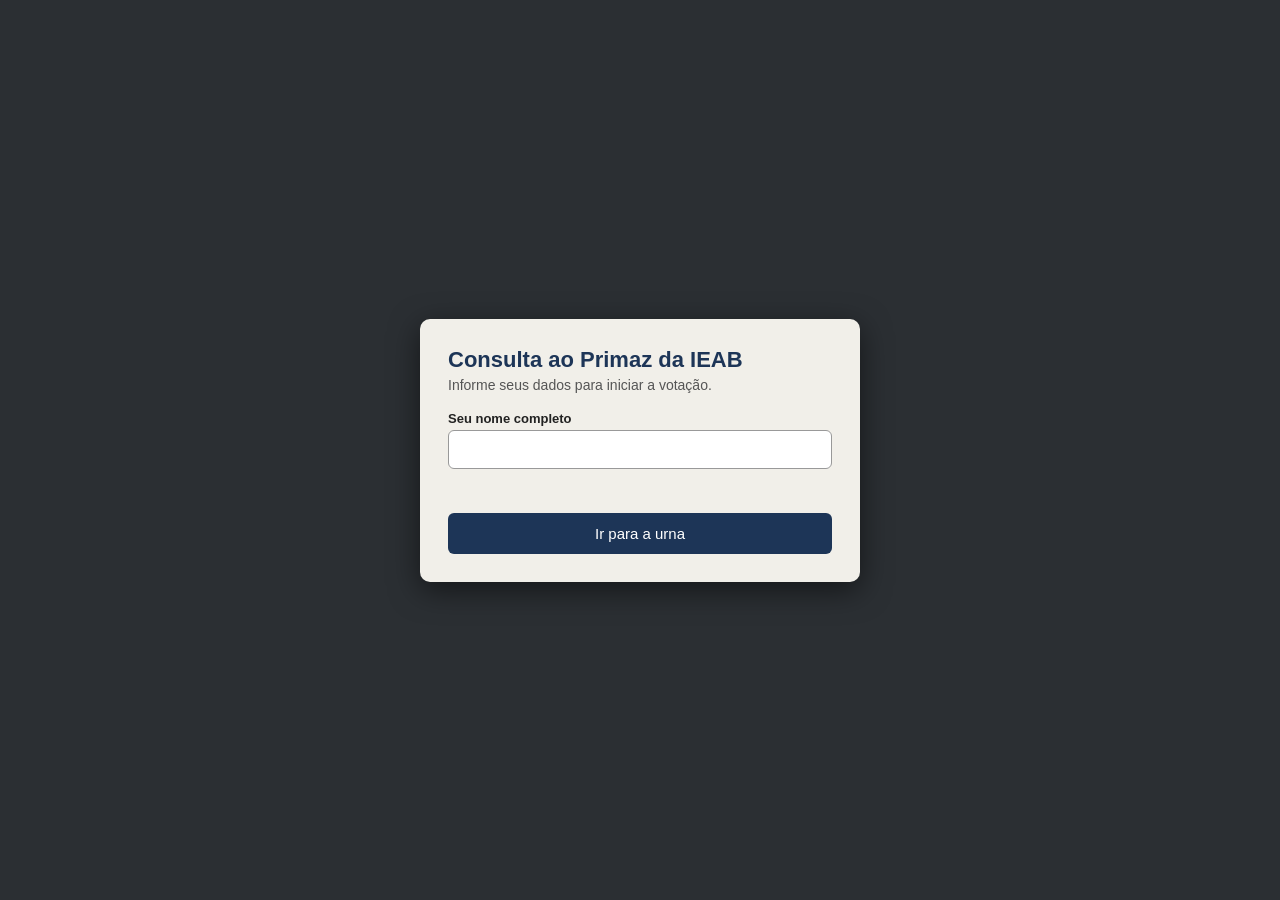
==== index.html @ d3afa5e3 "Add files via upload" ====
<!DOCTYPE html>
<html lang="pt-BR"><head><meta charset="utf-8"><meta name="viewport" content="width=device-width,initial-scale=1">
<title>Urna Eletrônica – Primaz da IEAB</title><link rel="stylesheet" href="style.css"></head>
<body>
<div class="card" id="ident">
  <h1>Consulta ao Primaz da IEAB</h1>
  <p>Informe seus dados para iniciar a votação.</p>
  <label for="nome">Seu nome completo</label><input id="nome" type="text" autocomplete="name">
  <div class="err" id="err"></div>
  <button class="btn" id="iniciar">Ir para a urna</button>
</div>

<div class="urna hidden" id="urna">
  <div class="tela" id="tela"></div>
  <div class="teclado">
    <div class="logo">URNA ELETRÔNICA · IEAB</div>
    <div class="keys" id="keys"></div>
    <div class="acoes">
      <button class="key branco" data-k="branco">BRANCO</button>
      <button class="key corrige" data-k="corrige">CORRIGE</button>
      <button class="key confirma" data-k="confirma">CONFIRMA</button>
    </div>
  </div>
</div>
<script src="config.js"></script><script src="storage.js"></script><script src="urna.js"></script>
</body></html>
---- style.css ----
*{box-sizing:border-box}
body{margin:0;font-family:Arial,Helvetica,sans-serif;background:#2b2f33;color:#222;min-height:100vh;display:flex;align-items:center;justify-content:center;padding:12px}
.hidden{display:none!important}
/* cartão de identificação */
.card{background:#f1efe9;border-radius:10px;padding:28px;max-width:440px;width:100%;box-shadow:0 8px 30px #0008}
.card h1{margin:0 0 4px;font-size:22px;color:#1d3557}.card p{margin:0 0 18px;color:#555;font-size:14px}
label{display:block;font-weight:bold;font-size:13px;margin:12px 0 4px}
input[type=text],input[type=password],select,input:not([type]){width:100%;padding:10px;border:1px solid #999;border-radius:6px;font-size:15px}
.btn{background:#1d3557;color:#fff;border:0;padding:12px 18px;border-radius:6px;font-size:15px;cursor:pointer;margin-top:18px;width:100%}
.btn:hover{background:#274a7a}.btn.sec{background:#777}.btn.red{background:#b3261e}.btn.sm{width:auto;margin:0;padding:6px 10px;font-size:13px}
.err{color:#b3261e;font-size:13px;margin-top:10px;min-height:16px}
/* urna */
.urna{display:flex;max-width:900px;width:100%;background:#d8d5cd;border-radius:14px;padding:18px;gap:18px;box-shadow:0 10px 40px #000a;border:3px solid #b9b5ab}
.tela{flex:1.6;background:#eef1ee;border:4px solid #555;border-radius:6px;padding:16px;min-height:420px;position:relative;display:flex;flex-direction:column}
.tela .topo{font-size:12px;color:#444;border-bottom:1px solid #aaa;padding-bottom:6px;margin-bottom:10px}
.tela .titulo{font-size:15px;font-weight:bold;margin-bottom:8px}
.tela .cargo{font-size:22px;font-weight:bold;text-align:center;margin:6px 0 14px;letter-spacing:1px}
.digitos{display:flex;gap:6px;align-items:center;margin:6px 0}
.digitos span{width:38px;height:48px;border:2px solid #222;font-size:30px;font-weight:bold;display:flex;align-items:center;justify-content:center;background:#fff}
.digitos span.cur{border-color:#c00}
.info{margin-top:10px;font-size:15px;line-height:1.45}.info b{font-size:17px}
.foto{position:absolute;right:16px;top:60px;width:110px;height:140px;border:2px solid #333;background:#ccd;object-fit:cover;display:flex;align-items:center;justify-content:center;font-size:36px;font-weight:bold;color:#456;overflow:hidden}
.foto img{width:100%;height:100%;object-fit:cover}
.foto small{position:absolute;bottom:0;left:0;right:0;background:#000a;color:#fff;font-size:10px;text-align:center;padding:2px}
.rodape{margin-top:auto;border-top:1px solid #aaa;padding-top:8px;font-size:12px;color:#333}
.aviso{font-size:20px;font-weight:bold;margin-top:12px}
.fim{font-size:90px;font-weight:bold;text-align:center;margin:auto;letter-spacing:6px}
.teclado{flex:1;background:#2a2a2a;border-radius:8px;padding:14px;display:flex;flex-direction:column}
.teclado .logo{color:#ddd;text-align:center;font-size:13px;margin-bottom:10px;letter-spacing:2px}
.keys{display:grid;grid-template-columns:repeat(3,1fr);gap:8px}
.key{background:#111;color:#fff;border:2px solid #444;border-radius:6px;font-size:22px;font-weight:bold;padding:14px 0;cursor:pointer}
.key:active{transform:translateY(2px)}.key.z{grid-column:2}
.acoes{display:grid;grid-template-columns:1fr 1fr 1.3fr;gap:8px;margin-top:14px}
.acoes .key{font-size:11px;padding:16px 2px}
.branco{background:#fff!important;color:#000!important}.corrige{background:#f4801f!important;color:#000!important}.confirma{background:#2e9e45!important;color:#000!important;font-size:12px!important}
@media(max-width:720px){.urna{flex-direction:column}.tela{min-height:380px}.foto{width:90px;height:115px}}
/* admin */
.admin{max-width:1000px;width:100%;background:#f1efe9;border-radius:10px;padding:22px;align-self:flex-start}
.admin h1{margin-top:0;color:#1d3557}.tabs{display:flex;gap:6px;margin:12px 0;flex-wrap:wrap}
.tabs button{padding:8px 14px;border:0;border-radius:6px;background:#ccc;cursor:pointer}.tabs button.on{background:#1d3557;color:#fff}
table{width:100%;border-collapse:collapse;font-size:14px;background:#fff}th,td{border:1px solid #ccc;padding:6px;text-align:left}th{background:#e3e6ea}
td input{padding:5px;font-size:13px;width:100%}
.bar{background:#1d3557;height:16px;border-radius:3px}
.row{display:flex;gap:8px;flex-wrap:wrap;margin:10px 0}.row .btn{width:auto;margin:0}
.thumb{width:36px;height:46px;object-fit:cover;vertical-align:middle;border:1px solid #999}
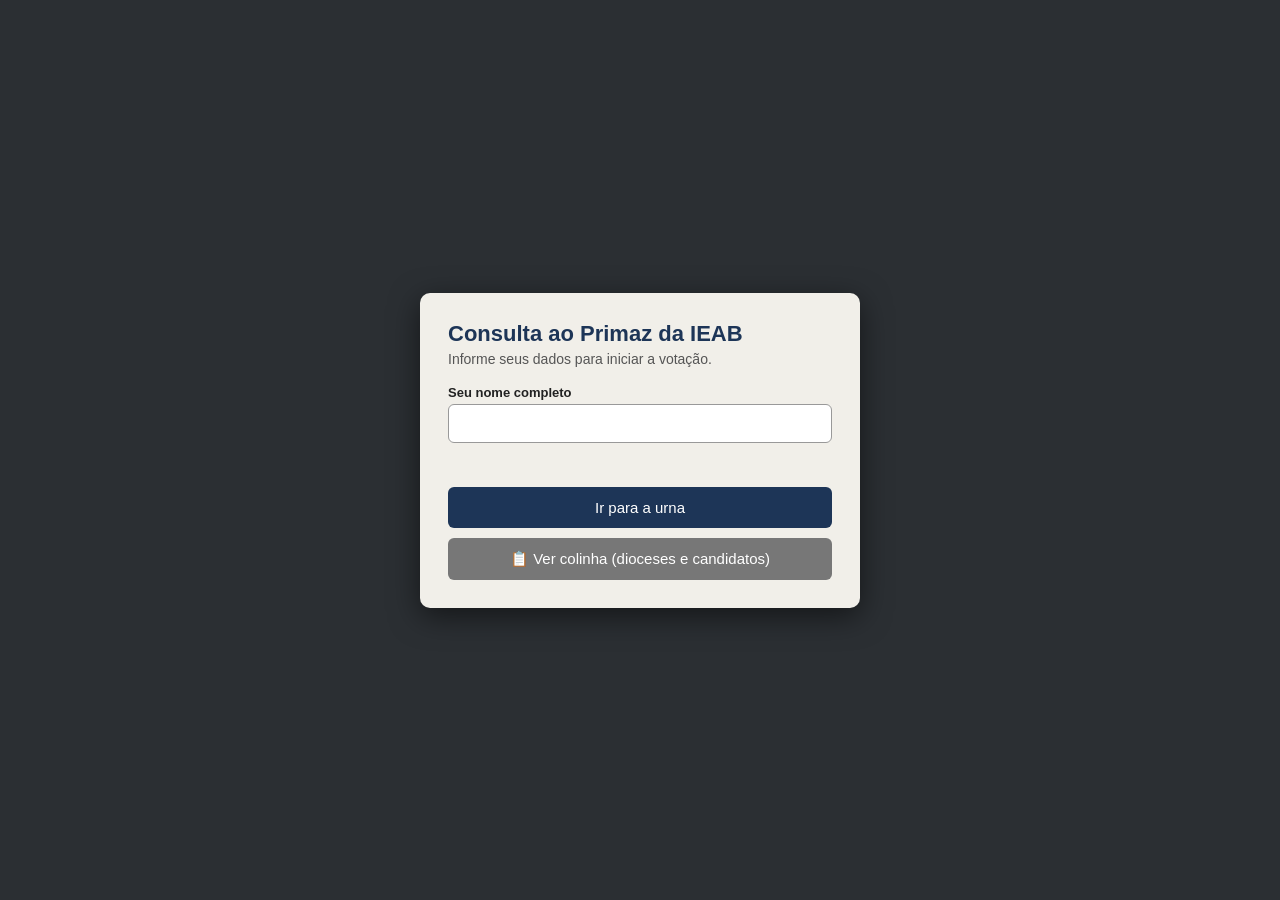
==== commit 0e8ace4c: "Add files via upload" ====
--- a/index.html
+++ b/index.html
@@ -1,6 +1,6 @@
 <!DOCTYPE html>
 <html lang="pt-BR"><head><meta charset="utf-8"><meta name="viewport" content="width=device-width,initial-scale=1">
-<title>Urna Eletrônica – Primaz da IEAB</title><link rel="stylesheet" href="style.css"></head>
+<title>Urna Eletrônica – Primaz da IEAB</title><link rel="stylesheet" href="style.css?v=3"></head>
 <body>
 <div class="card" id="ident">
   <h1>Consulta ao Primaz da IEAB</h1>
@@ -8,12 +8,14 @@
   <label for="nome">Seu nome completo</label><input id="nome" type="text" autocomplete="name">
   <div class="err" id="err"></div>
   <button class="btn" id="iniciar">Ir para a urna</button>
+  <button class="btn sec abrir-cola" type="button">📋 Ver colinha (dioceses e candidatos)</button>
 </div>
 
 <div class="urna hidden" id="urna">
   <div class="tela" id="tela"></div>
   <div class="teclado">
     <div class="logo">URNA ELETRÔNICA · IEAB</div>
+    <button class="cola-btn abrir-cola" type="button">📋 COLA</button>
     <div class="keys" id="keys"></div>
     <div class="acoes">
       <button class="key branco" data-k="branco">BRANCO</button>
@@ -22,5 +24,6 @@
     </div>
   </div>
 </div>
-<script src="config.js"></script><script src="storage.js"></script><script src="urna.js"></script>
+<div class="modal hidden" id="cola"><div class="modal-box"><button class="modal-x" id="cola-x" aria-label="Fechar">✕</button><h2>Colinha</h2><div id="cola-corpo"></div></div></div>
+<script src="config.js?v=3"></script><script src="storage.js?v=3"></script><script src="urna.js?v=3"></script>
 </body></html>
--- a/style.css
+++ b/style.css
@@ -43,3 +43,14 @@
 .bar{background:#1d3557;height:16px;border-radius:3px}
 .row{display:flex;gap:8px;flex-wrap:wrap;margin:10px 0}.row .btn{width:auto;margin:0}
 .thumb{width:36px;height:46px;object-fit:cover;vertical-align:middle;border:1px solid #999}
+
+/* colinha */
+.cola-btn{background:#f2c200;color:#000;border:0;border-radius:6px;font-weight:bold;font-size:14px;padding:10px;margin-bottom:12px;cursor:pointer}
+.cola-btn:hover{background:#ffd633}
+.card .btn.sec{margin-top:10px}
+.modal{position:fixed;inset:0;background:#000a;display:flex;align-items:center;justify-content:center;padding:14px;z-index:50}
+.modal-box{background:#f1efe9;border-radius:10px;max-width:640px;width:100%;max-height:88vh;overflow-y:auto;padding:20px;position:relative}
+.modal-box h2{margin:0 0 6px;color:#1d3557}.modal-box h3{margin:16px 0 6px;color:#1d3557;font-size:16px}
+.modal-box td.n{width:46px;font-weight:bold;font-size:18px;text-align:center;background:#e3e6ea}
+.modal-box small{color:#555}
+.modal-x{position:absolute;right:10px;top:10px;border:0;background:#b3261e;color:#fff;border-radius:50%;width:30px;height:30px;font-size:15px;cursor:pointer}
